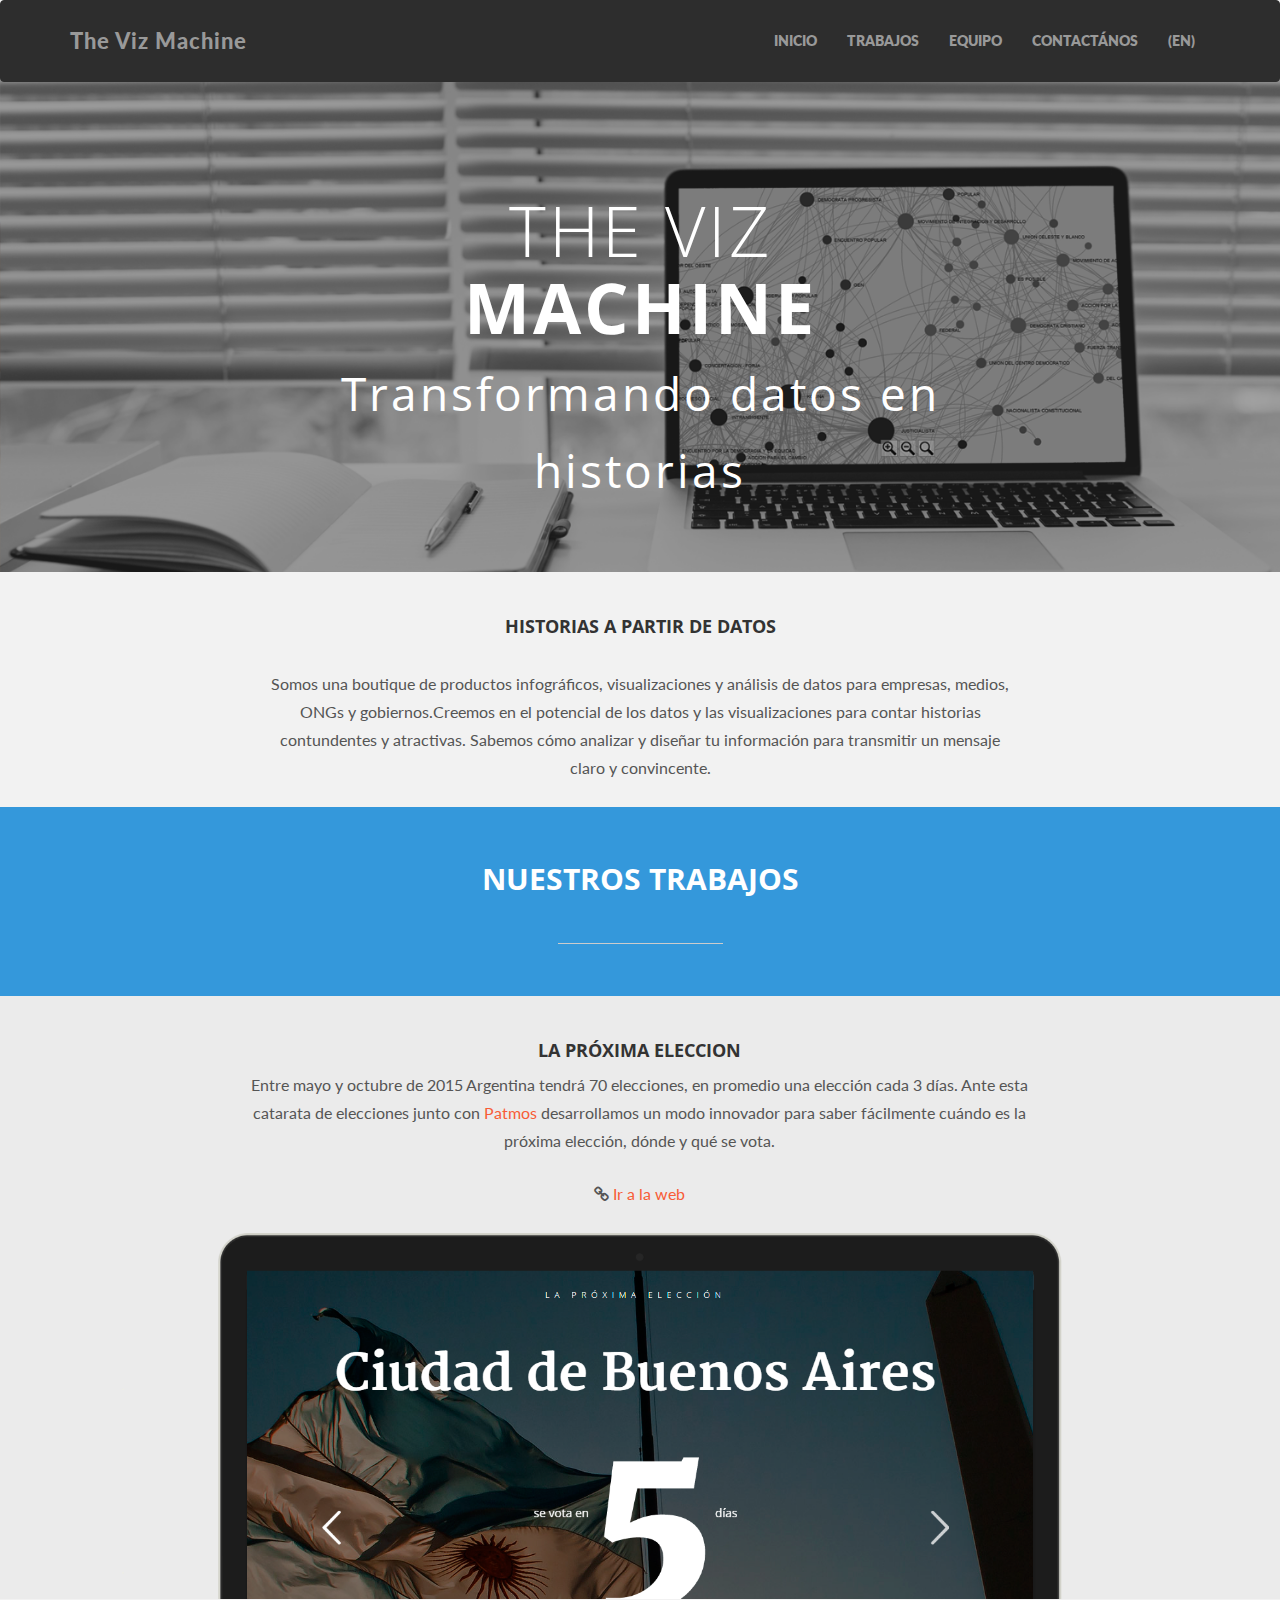
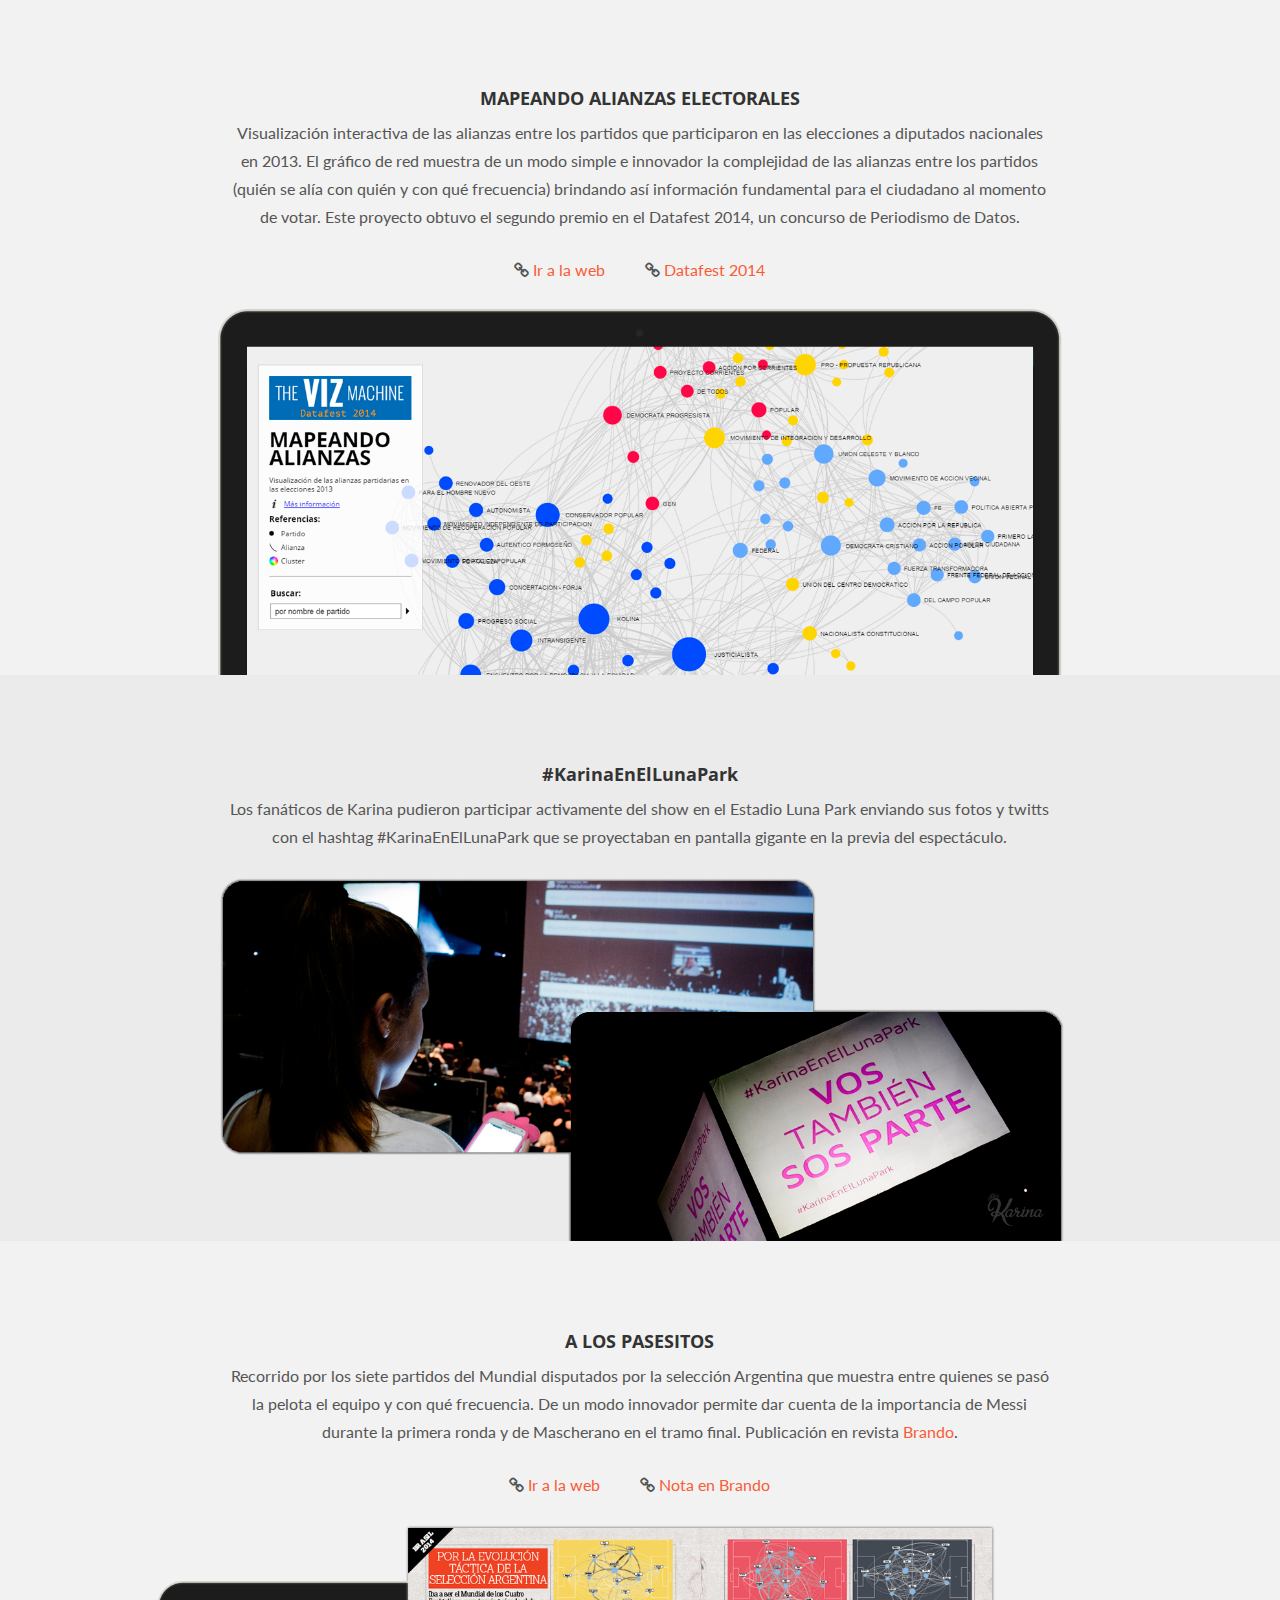
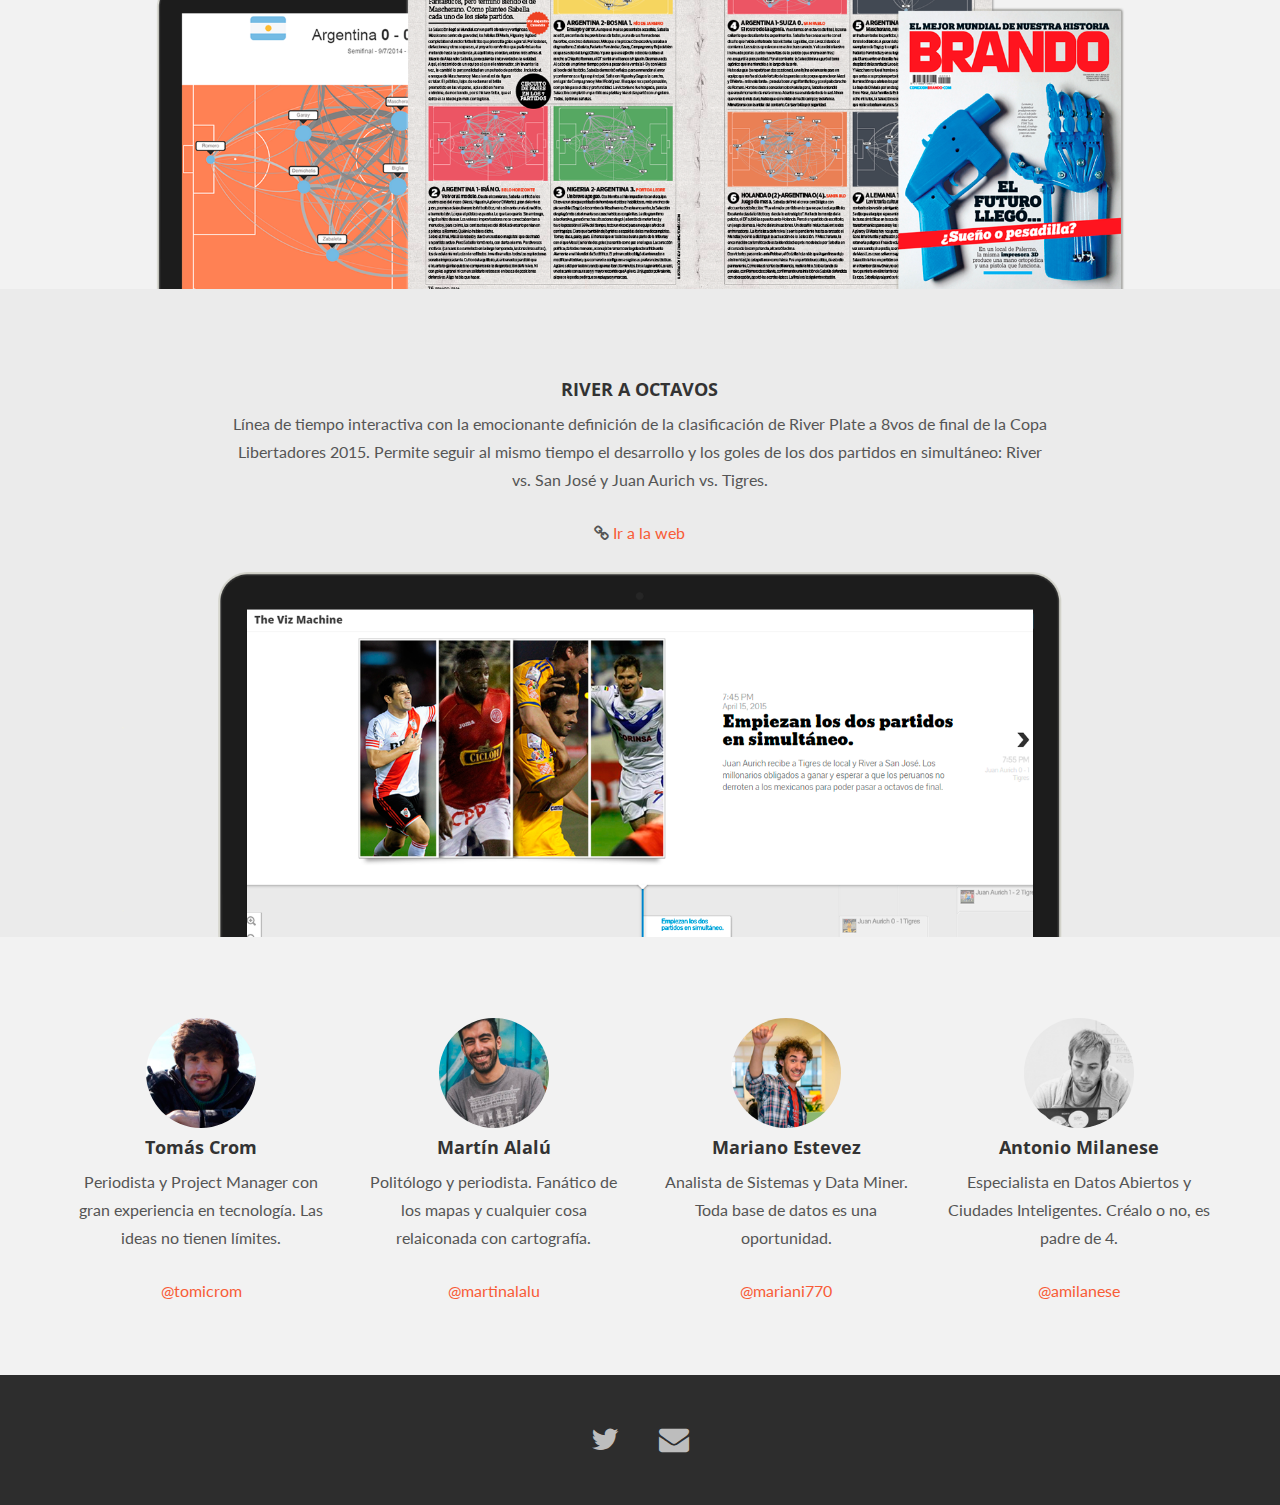
==== es.html @ dc4f29b6 "first commit" ====
<!DOCTYPE html>
<html lang="en">
  <head>
    <meta charset="utf-8">
    <meta http-equiv="X-UA-Compatible" content="IE=edge">
    <meta name="viewport" content="width=deveta ice-width, initial-scale=1.0">
    <link rel="shortcut icon" href="assets/ico/favicon.png">

      <meta name="description" content="Somos una boutique de productos infográficos, visualizaciones y análisis de datos para empresas, medios, ONGs y gobiernos." />
      <meta name="keywords" content="datos, visualización, infografía, visualization, datos abiertos" />
      <meta name="robots" content="INDEX, FOLLOW" />
      <meta name="author" content="The Viz Machine" />
      <meta name="geo.region" content="AR" />



      <!-- Facebook Stuff -->
      <meta property="og:type" content="website" />
      <meta property="og:site_name" content="The Viz Machine" />
      <meta property="og:title" content="The Viz Machine - Transformando datos en historias" />
      <meta property="og:description" content="Somos una boutique de productos infográficos, visualizaciones y análisis de datos para empresas, medios, ONGs y gobiernos." />
      <meta property="og:image" content="http://i.imgur.com/usTSU2f.png" />
      <meta property="og:url" content="http://thevizmachine.github.io" />

      
      <!-- Twitter Stuff -->
      <meta property="twitter:card" content="summary_large_image" />
      <meta property="twitter:site" content="@thevizmachine" />
      <meta property="twitter:title" content="The Viz Machine - Transformando datos en historias." />
      <meta property="twitter:description" content="Somos una boutique de productos infográficos, visualizaciones y análisis de datos para empresas, medios, ONGs y gobiernos." />
      <meta property="twitter:image" content="http://i.imgur.com/MyUVtTA.png" />
      <meta property="twitter:url" content="http://thevizmachine.github.io" />



    <title>The Viz Machine - Transformando datos en historias</title>

    <!-- Bootstrap core CSS -->
    <link href="assets/css/bootstrap.css" rel="stylesheet">
    <link href="assets/css/font-awesome.min.css" rel="stylesheet">

    <!-- Custom styles for this template -->
    <link href="assets/css/main.css" rel="stylesheet">



    <!-- HTML5 shim and Respond.js IE8 support of HTML5 elements and media queries -->
    <!--[if lt IE 9]>
      <script src="https://oss.maxcdn.com/libs/html5shiv/3.7.0/html5shiv.js"></script>
      <script src="https://oss.maxcdn.com/libs/respond.js/1.3.0/respond.min.js"></script>
    <![endif]-->
  </head>

  <body data-spy="scroll" data-target=".navbar" style="
    margin-top: 0px;
">

    <!-- Fixed navbar -->
    <div id="navbar"class="navbar navbar-inverse" role="navigation" style="
    margin-bottom: 0px;
">
      <div class="container">
        <div class="navbar-header">
          <button type="button" class="navbar-toggle" data-toggle="collapse" data-target=".navbar-collapse">
            <span class="icon-bar"></span>
            <span class="icon-bar"></span>
            <span class="icon-bar"></span>
          </button>
          <a class="navbar-brand" href="#">The Viz Machine</a>
        </div>
        <div class="navbar-collapse collapse">
          <ul class="nav navbar-nav navbar-right">
            <li><a class="anchorLink" href="#top">INICIO</a></li>
            <li><a class="anchorLink" href="#work">TRABAJOS</a></li>
            <li><a class="anchorLink" href="#team">EQUIPO</a></li>
            <li><a href="#" data-toggle="modal" data-target="#myModal">CONTACTÁNOS</a></li>
            <li><a href="index.html">(EN)</a></li>
           </ul>
        </div><!--/.nav-collapse -->
      </div>
    </div>

	<div id="top">
	<div id="headerwrap">
		<div class="container">
			<div class="row centered">
				<div class="col-lg-8 col-lg-offset-2">
				<h1>THE VIZ <br><b>MACHINE</b><br>
				<small>Transformando datos en historias</small></h1>
				</div>
			</div><!-- row -->
		</div><!-- container -->
	</div><!-- headerwrap -->
	</div>
	
		<div class="container w">
			<div class="row centered">
				<div class="col-lg-8 col-lg-offset-2">
					<h4>HISTORIAS A PARTIR DE DATOS</h4> <br>
					<p>Somos una boutique de productos infográficos, visualizaciones y análisis de datos para empresas, medios, ONGs y gobiernos.Creemos en el potencial de los datos y las visualizaciones para contar historias contundentes y atractivas. Sabemos cómo analizar y diseñar tu información para transmitir un mensaje claro y convincente.</p>
				</div>
			</div><!-- row -->
		</div><!-- container -->
	
	<div id="work">
		<div id="blue">
				<div class="container">
					<div class="row centered">
						<div class="col-lg-8 col-lg-offset-2">
							<h2 id="whitetitle">NUESTROS TRABAJOS</h2><br>
						</div>
						<div class="col-lg-2 col-lg-offset-5">
							<hr>
							
						</div>

					</div><!-- row -->
				</div><!-- container -->
			
			</div>

	<!-- FEATURE SECTION -->

	<div class="container wb2">
		<div class="row centered">

		

		
			<div class="col-lg-8 col-lg-offset-2">
				<h4>LA PRÓXIMA ELECCION</h4>
				<p>Entre mayo y octubre de 2015 Argentina tendrá 70 elecciones, en promedio una elección cada 3 días. Ante esta catarata de elecciones junto con <a href="http://patmos.io">Patmos</a> desarrollamos un modo innovador para saber fácilmente cuándo es la próxima elección, dónde y qué se vota.</p>
			<p><i class="fa fa-link"></i> <a href="http://laproximaeleccion.com/">Ir a la web</a></p>

			</div>
			<div class="col-lg-2"></div>
			<div class="col-lg-10 col-lg-offset-1">
				<img class="img-responsive" src="assets/img/lpe.png" alt="">
			</div>
		</div><!-- row -->
	</div><!-- container -->


	<!-- FEATURE SECTION -->
	<div class="container wb1">
		<div class="row centered">
			<br><br>
			<div class="col-lg-8 col-lg-offset-2">
				<h4>MAPEANDO ALIANZAS ELECTORALES</h4>
				<p>Visualización interactiva de las alianzas entre los partidos que participaron en las elecciones a diputados nacionales en 2013. El gráfico de red muestra de un modo simple e innovador la complejidad de las alianzas entre los partidos (quién se alía con quién y con qué frecuencia) brindando así información fundamental para el ciudadano al momento de votar. Este proyecto obtuvo el segundo premio en el Datafest 2014, un concurso de Periodismo de Datos.</p>
			<p><i class="fa fa-link"></i> <a href="http://thevizmachine.github.io/mapeandoalianzas/">Ir a la web</a>&nbsp;&nbsp;&nbsp;&nbsp;&nbsp;&nbsp;&nbsp;&nbsp;&nbsp; <i class="fa fa-link"></i> <a href="http://blogs.lanacion.com.ar/datafest/2014/12/19/ganadores-del-concurso-datafest/">Datafest 2014</a></p>


			</div>
			<div class="col-lg-2"></div>
			<div class="col-lg-10 col-lg-offset-1">
				<img class="img-responsive" src="assets/img/alianzas.png" alt="">
			</div>
		</div><!-- row -->
	</div><!-- container -->

		<!-- FEATURE SECTION -->
	<div class="container wb2">
		<div class="row centered">
			<br><br>
			<div class="col-lg-8 col-lg-offset-2">
				<h4>#KarinaEnElLunaPark</h4>
				<p>Los fanáticos de Karina pudieron participar activamente del show en el Estadio Luna Park enviando sus fotos y twitts con el hashtag #KarinaEnElLunaPark que se proyectaban en pantalla gigante en la previa del espectáculo.</p>
			

			</div>
			<div class="col-lg-2"></div>
			<div class="col-lg-10 col-lg-offset-1">
				<img class="img-responsive" src="assets/img/karina.png" alt="">
			</div>
		</div><!-- row -->
	</div><!-- container -->

		<!-- FEATURE SECTION -->
	<div class="container wb1">
		<div class="row centered">
			<br><br>
			<div class="col-lg-8 col-lg-offset-2">
				<h4>A LOS PASESITOS</h4>
				<p>Recorrido por los siete partidos del Mundial disputados por la selección Argentina que muestra entre quienes se pasó la pelota el equipo y con qué frecuencia. De un modo innovador permite dar cuenta de la importancia de Messi durante la primera ronda y de Mascherano en el tramo final. Publicación en revista <a href="http://www.conexionbrando.com/">Brando</a>.</p>
			<p><i class="fa fa-link"></i> <a href="http://thevizmachine.github.io/alospasesitos">Ir a la web</a>&nbsp;&nbsp;&nbsp;&nbsp;&nbsp;&nbsp;&nbsp;&nbsp;&nbsp; <i class="fa fa-link"></i> <a href="http://issuu.com/thevizmachine/docs/evoluciontactica">Nota en Brando</a></p>

			</div>
			<div class="col-lg-2"></div>
			<div class="col-lg-10 col-lg-offset-1">
				<img class="img-responsive" src="assets/img/pasesitos.png" alt="">
			</div>
		</div><!-- row -->
	</div><!-- container -->

		<!-- FEATURE SECTION -->
	<div class="container wb2">
		<div class="row centered">
			<br><br>
			<div class="col-lg-8 col-lg-offset-2">
				<h4>RIVER A OCTAVOS</h4>
				<p>Línea de tiempo interactiva con la emocionante definición de la clasificación de River Plate a 8vos de final de la Copa Libertadores 2015. Permite seguir al mismo tiempo el desarrollo y los goles de los dos partidos en simultáneo: River vs. San José y Juan Aurich vs. Tigres.</p>
			<p><i class="fa fa-link"></i> <a href="http://thevizmachine.github.io/river">Ir a la web</a>
			</div>
			<div class="col-lg-2"></div>
			<div class="col-lg-10 col-lg-offset-1">
				<img class="img-responsive" src="assets/img/river.png" alt="">
			</div>
		</div><!-- row -->
	</div><!-- container -->
</div>

	<div id="team" class="container w">
			<div class="row centered">
				<br><br>
				<div class="col-lg-3">
					<img class="img-circle" src="assets/img/tomi.png" width="110" height="110" alt="">
					<h4>Tomás Crom</h4>
					<p>Periodista y Project Manager con gran experiencia en tecnología. Las ideas no tienen límites.</p>
					<p><a href="http://twitter.com/tomicrom">@tomicrom</a></p>
				</div><!-- col-lg-3 -->

				<div class="col-lg-3">
					<img class="img-circle" src="assets/img/marto.png" width="110" height="110" alt="">
					<h4>Martín Alalú</h4>
					<p>Politólogo y periodista. Fanático de los mapas y cualquier cosa relaiconada con cartografía.</p>
					<p><a href="http://twitter.com/martinalalu">@martinalalu</a></p>
				</div><!-- col-lg-3 -->

				<div class="col-lg-3">
					<img class="img-circle" src="assets/img/marian.png" width="110" height="110" alt="">
					<h4>Mariano Estevez</h4>
					<p>Analista de Sistemas y Data Miner. Toda base de datos es una oportunidad.</p>
					<p><a href="http://twitter.com/mariani770">@mariani770</a></p>
				</div><!-- col-lg-3 -->

				<div class="col-lg-3">
					<img class="img-circle" src="assets/img/tony.png" width="110" height="110" alt="">
					<h4>Antonio Milanese</h4>
					<p>Especialista en Datos Abiertos y Ciudades Inteligentes. Créalo o no, es padre de 4. </p>
					<p><a href="http://twitter.com/amilanese">@amilanese</a></p>
				</div><!-- col-lg-3 -->

			</div><!-- row -->
			<br>
			<br>
		</div><!-- container -->




	
	
	
	
	<!-- FOOTER -->
	<div id="f">
		<div class="container">
			<div class="row centered">
				<a href="http://twitter.com/thevizmachine"><i class="fa fa-twitter"></i></a><a href="#" data-toggle="modal" data-target="#myModal"><i class="fa fa-envelope"></i></a>
		
			</div><!-- row -->
		</div><!-- container -->
	</div><!-- Footer -->



	<!-- MODAL FOR CONTACT -->
	<!-- Modal -->
	<div class="modal fade" id="myModal" tabindex="-1" role="dialog" aria-labelledby="myModalLabel" aria-hidden="true">
	  <div class="modal-dialog">
	    <div class="modal-content">
	      <div class="modal-header">
	        <button type="button" class="close" data-dismiss="modal" aria-hidden="true">&times;</button>
	        <h4 class="modal-title" id="myModalLabel">Ponete en contacto con nosotros!</h4>
	      </div>
	      <div class="modal-body">
		        <div class="row centered">
		        	<p></p>
		        	<div class="row centered">
		        					<h4><a href="mailto:thevizmachine@gmail.com"><i class="fa fa-envelope"></i> thevizmachine@gmail.com</a></h4><br>
		        					<h4><a href="http://twitter.com/thevizmachine"><i class="fa fa-twitter"></i> thevizmachine</a></h4>
		        					
		        			
		        				</div><!-- row -->
		        	
		        </div>
	      </div>
	      <div class="modal-footer">
	        <button type="button" class="btn btn-danger" data-dismiss="modal">Ok</button>
	      </div>
	    </div><!-- /.modal-content -->
	  </div><!-- /.modal-dialog -->
	</div><!-- /.modal -->


    <!-- Bootstrap core JavaScript
    ================================================== -->
    <!-- Placed at the end of the document so the pages load faster -->
    <script src="https://code.jquery.com/jquery-1.10.2.min.js"></script>
    <script src="assets/js/bootstrap.min.js"></script>
 
    <script type="text/javascript">
    $(function () {
      $('[data-toggle="tooltip"]').tooltip()
    })
    </script>
	<script>
	  (function(i,s,o,g,r,a,m){i['GoogleAnalyticsObject']=r;i[r]=i[r]||function(){
	  (i[r].q=i[r].q||[]).push(arguments)},i[r].l=1*new Date();a=s.createElement(o),
	  m=s.getElementsByTagName(o)[0];a.async=1;a.src=g;m.parentNode.insertBefore(a,m)
	  })(window,document,'script','//www.google-analytics.com/analytics.js','ga');

	  ga('create', 'UA-62264370-1', 'auto');
	  ga('send', 'pageview');

	</script>
		<script>
		$('a').click(function(){
	    $('html, body').animate({
	        scrollTop: $( $(this).attr('href') ).offset().top
	    }, 500);
	    return false;
		});
		</script>

  </body>
</html>
---- assets/css/main.css ----
/*
 * Author: Carlos Alvarez
 * URL: http://alvarez.is
 *
 * Project Name: SPOT - Free Bootstrap 3 Theme
 * Version: 1.0
 * URL: http://blacktie.co
 */
 
/* FONTS */
@import url(http://fonts.googleapis.com/css?family=Lato:300,400,700,900);
@import url(http://fonts.googleapis.com/css?family=Open+Sans:400,300,700,800);

/* OVERALL ASPECT */

body {
  background-color: #f2f2f2;
    font-family: "Lato";
    font-weight: 400;
    font-size: 16px;
    color: #555;

    -webkit-font-smoothing: antialiased;
    -webkit-overflow-scrolling: touch;
    
    margin-top: 70px;

  position: relative;

}

/* Titles */
h1, h2, h3, h4, h5, h6 {
    font-family: "Open Sans";
    font-weight: 700;
    color: #333;
}


/* Paragraph & Typographic */
p {
    line-height: 28px;
    margin-bottom: 25px;
}

.centered {
    text-align: center;
}

/* Links */
a {
    color: #f85c37;
    word-wrap: break-word;

    -webkit-transition: color 0.1s ease-in, background 0.1s ease-in;
    -moz-transition: color 0.1s ease-in, background 0.1s ease-in;
    -ms-transition: color 0.1s ease-in, background 0.1s ease-in;
    -o-transition: color 0.1s ease-in, background 0.1s ease-in;
    transition: color 0.1s ease-in, background 0.1s ease-in;
}

a:hover,
a:focus {
    color: #7b7b7b;
    text-decoration: none;
    outline: 0;
}

a:before,
a:after {
    -webkit-transition: color 0.1s ease-in, background 0.1s ease-in;
    -moz-transition: color 0.1s ease-in, background 0.1s ease-in;
    -ms-transition: color 0.1s ease-in, background 0.1s ease-in;
    -o-transition: color 0.1s ease-in, background 0.1s ease-in;
    transition: color 0.1s ease-in, background 0.1s ease-in;
}

 hr {
    display: block;
    height: 1px;
    border: 0;
    border-top: 1px solid #ccc;
    margin: 1em 0;
    padding: 0;
}


.navbar {
	font-weight: 800;
	font-size: 14px;
	padding-top: 15px;
	padding-bottom: 15px;
}

.navbar-inverse {
	background: #2d2d2d;
	border-color: #2d2d2d;
}



.navbar-inverse .navbar-brand {
	color: #999999;
	font-weight: bolder;
	font-size: 22px;
	letter-spacing: 1px;
}

.navbar-inverse .navbar-brand i {
	color: #ff7878;
	font-size: 22px;
	letter-spacing: 1px;
}

/*TILT*/
.tilt {
  -webkit-transition: all 0.5s ease;
     -moz-transition: all 0.5s ease;
       -o-transition: all 0.5s ease;
      -ms-transition: all 0.5s ease;
          transition: all 0.5s ease;
}
 
.tilt:hover {
  -webkit-transform: rotate(-10deg);
     -moz-transform: rotate(-10deg);
       -o-transform: rotate(-10deg);
      -ms-transform: rotate(-10deg);
          transform: rotate(-10deg);
}

/* ==========================================================================
   Wrap Sections
   ========================================================================== */

#headerwrap {
	background: url(../img/header-bg3.png) no-repeat center top;
	margin-top: -10px;
	padding-top:20px;
	text-align:center;
	background-attachment: relative;
	background-position: center center;
	min-height: 500px;
	width: 100%;
	
    -webkit-background-size: 100%;
    -moz-background-size: 100%;
    -o-background-size: 100%;
    background-size: 100%;

    -webkit-background-size: cover;
    -moz-background-size: cover;
    -o-background-size: cover;
    background-size: cover;


}

#headerwrap h1 {
	margin-top: 100px;
	color: white;
	font-size: 70px;
	font-weight: 300;
	letter-spacing: 3px;
}

#headerwrap h2 {
	color: white;
	font-size: 40px;
	font-weight: 700;
	letter-spacing: 2px;
	text-transform: uppercase;
}

/* Dark Grey Wrap */
#dg {
	background: #e0e0e0;
	padding-top: 70px;
	padding-bottom: 70px;
	text-align: center;
}

#dg h4 {
	font-weight: 700;
}

/* Light Grey */
#lg {
	background: #ebebeb;
	padding-top: 70px;
	padding-bottom: 70px;
	text-align: center;
}

#lg h4 {
	font-weight: 700;
}


/* Red Wrap */
#r {
	background: #ff7878;
	padding-top: 35px;
	padding-bottom: 35px;
}

#r h4 {
	color: white;
	font-weight: 700;
}

#r p {
	color: white;
}

/* Blue Wrap */

#blue {
	background: #3498db;
	padding-top: 35px;
	padding-bottom: 35px;
}

#blue h4 {
	color: white;
	font-weight: 700;
}

#blue p {
	color: white;
}



/* Footer Wrap */
#f {
	background: #2d2d2d;
	padding-top: 30px;
	padding-bottom: 30px;
}

#f i {
	color: #bdbdbd;
	font-size: 30px;
	padding: 20px;
}

#f i:hover {
	color: #ff7878;
}

/****** SECTIONS *****/

.w {
	padding-top: 35px;
}

.w h4 {
	font-weight: 700;
}

.w h3 {
    padding-top: 70px;
    font-weight:900;
}

.w i {
	color: #fff;
	font-size: 30px;
}

.wb {
    padding-top: 35px;
    margin-bottom: 0px;
    
}

.wb h4 {
    font-weight: 700;
}

.wb2 {
	padding-top: 35px;
	margin-bottom: 0px;
    background: #ebebeb;
      width: 100%;
}

.wb2 h4 {
	font-weight: 700;
}

.wb1 {
    padding-top: 35px;
    margin-bottom: 0px;
    background: #f2f2f2;
      width: 100%;
}

.wb1 h4 {
    font-weight: 700;
}





.desc {
	padding-top: 35px;
}

.desc h4 {
	font-weight: 700;
}

.desc i {
	color: #ff7878;
	font-size: 12px;
	padding: 5px;
}

/***** MODAL CONTACT *****/
.modal-content {
	border-radius: 0px;

}

.modal-header {
	background: #bdbdbd;
	color: white;
}

.modal-header h4 {
	font-weight: 700;
}

.modal-body {
	background: #f2f2f2;
    font-family: "Lato";
    font-weight: 300;
    font-size: 16px;
    color: #555;
}

.modal-footer {
	background: #f2f2f2;
	margin-top: 0px; 
}

/* ==========================================================================
   Pricing Tables
   ========================================================================== */
   
.pricing-option {
    padding-bottom: 40px;
}

.pricing-option .pricing-top {
    position: relative;
    background: #222;
    color: white;
    text-align: center;
    font-weight: bold;

    padding: 40px 20px 30px 20px;
    -webkit-box-sizing: border-box;
    -moz-box-sizing: border-box;
    box-sizing: border-box;
}

.pricing-option .pricing-top .special-label {
    display: block;
    width: 100%;
    position: absolute;
    top: 0;
    left: 0;
    background: #1abc9c;
    text-transform: uppercase;
    font-size: 15px;
    font-weight: bold;
    padding: 3px 0;
}

.special .pricing-top {
    background: black;
}

.pricing-option .pricing-edition {
    text-transform: uppercase;
    display: block;
    font-size: 25px;
    letter-spacing: 8px;
}

.pricing-option .price {
    display: inline-block;
    position: relative;
}

.pricing-option .price sup {
    position: absolute;
    top: 50px;
    left: -10px;
    font-size: 24px;
}

.pricing-option .price .price-amount {
    font-size: 108px;
    letter-spacing: -4px;
}

.pricing-option .price small {
    position: relative;
    left: -10px;
    font-size: 18px;
}

.pricing-option ul {
    list-style: none;
    margin: 0;
    background: #eee;
    text-align: center;
    padding-left: 0px;
}

.pricing-option ul li {
    border-bottom: solid 1px #e1e1e1;
    padding-top: 20px;
    padding-bottom: 20px;
}

.pricing-option .pricing-signup {
    display: block;
    text-align: center;
    font-size: 18px;
    font-weight: bold;
    padding: 15px 10px;
    color: white;
    background: #1abc9c;
}

.pricing-option .pricing-signup:hover {
    background: #ff7878;
}


#rcorners2 {
    border-radius: 20px;
    border: 2px solid white;
    padding: 20px; 
    width: 100%;
    height: 100%;    
}

#rcorners1 {
    border-radius: 20px;
    border: 2px solid black;
    padding: 20px; 
    width: 100%;
    height: 100%;    
}

hr {
  color: #123455;
}

#whitetitle {
    color: white;
}
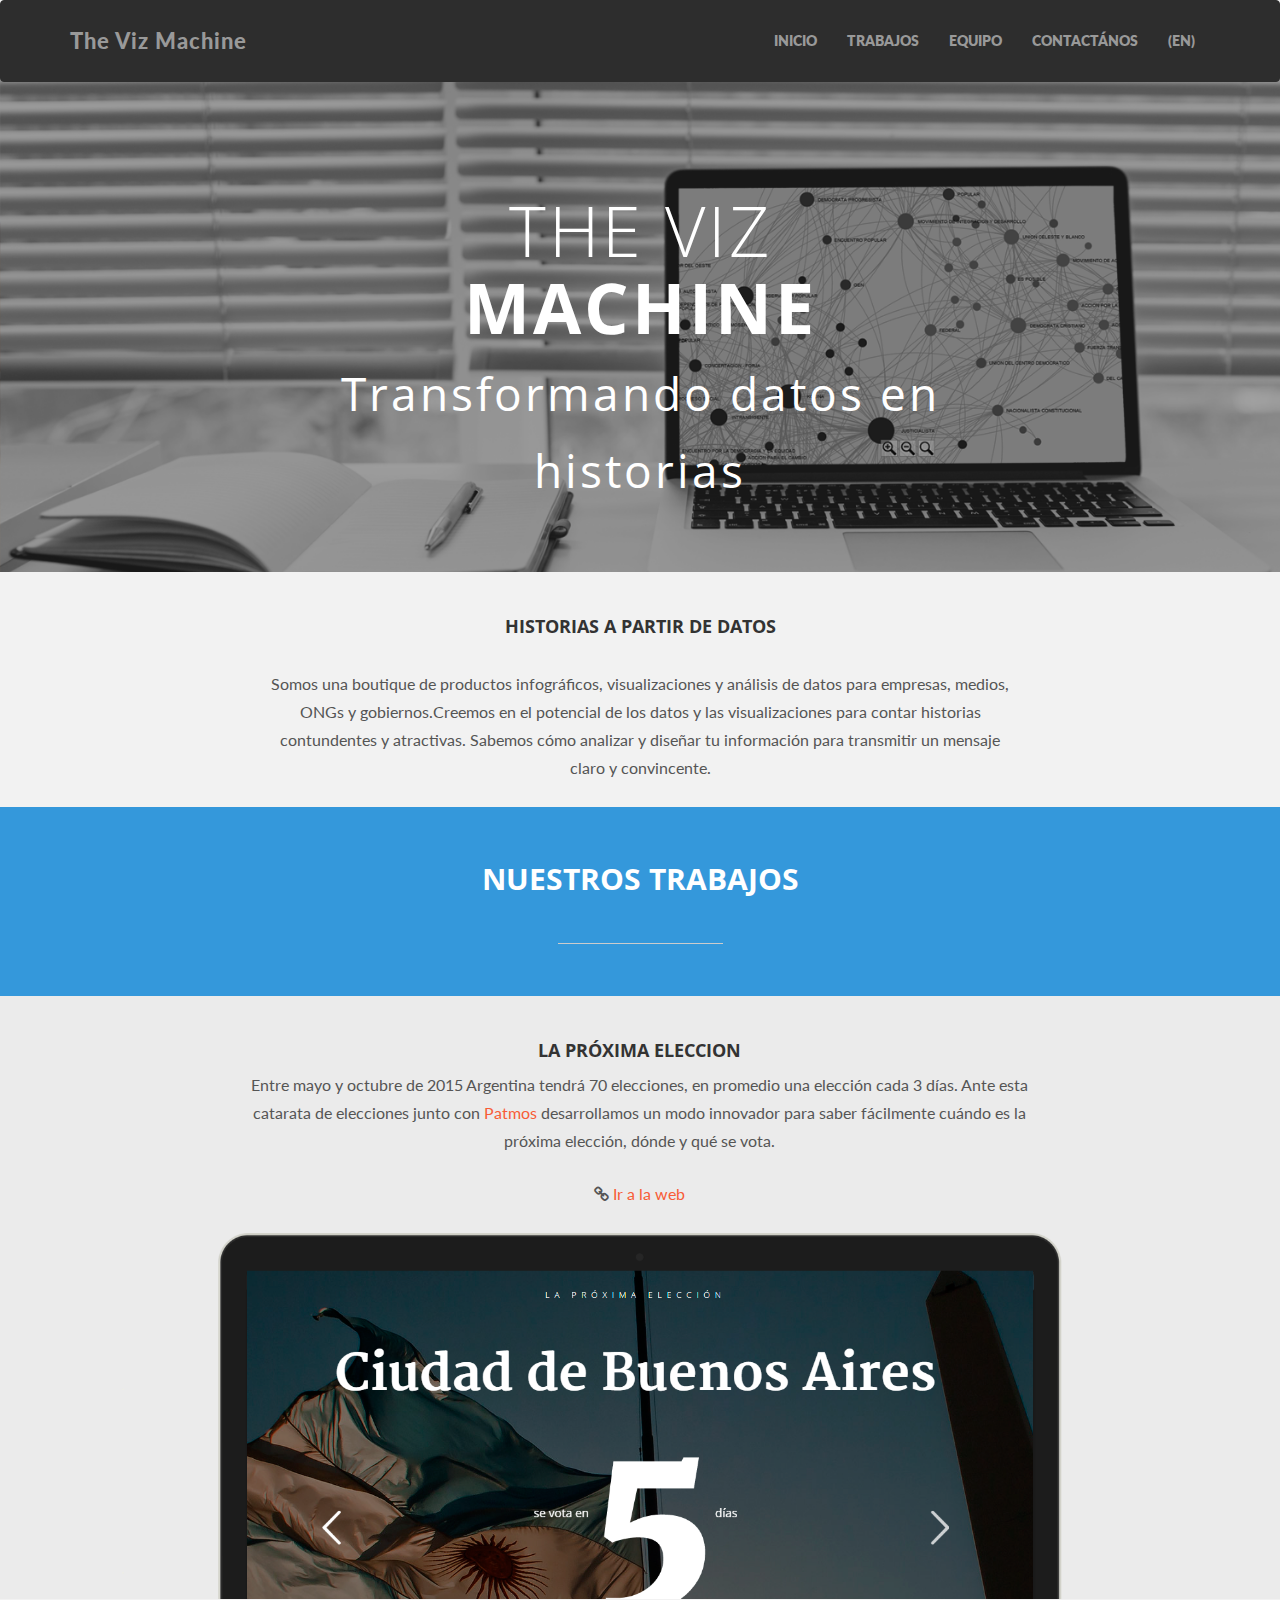
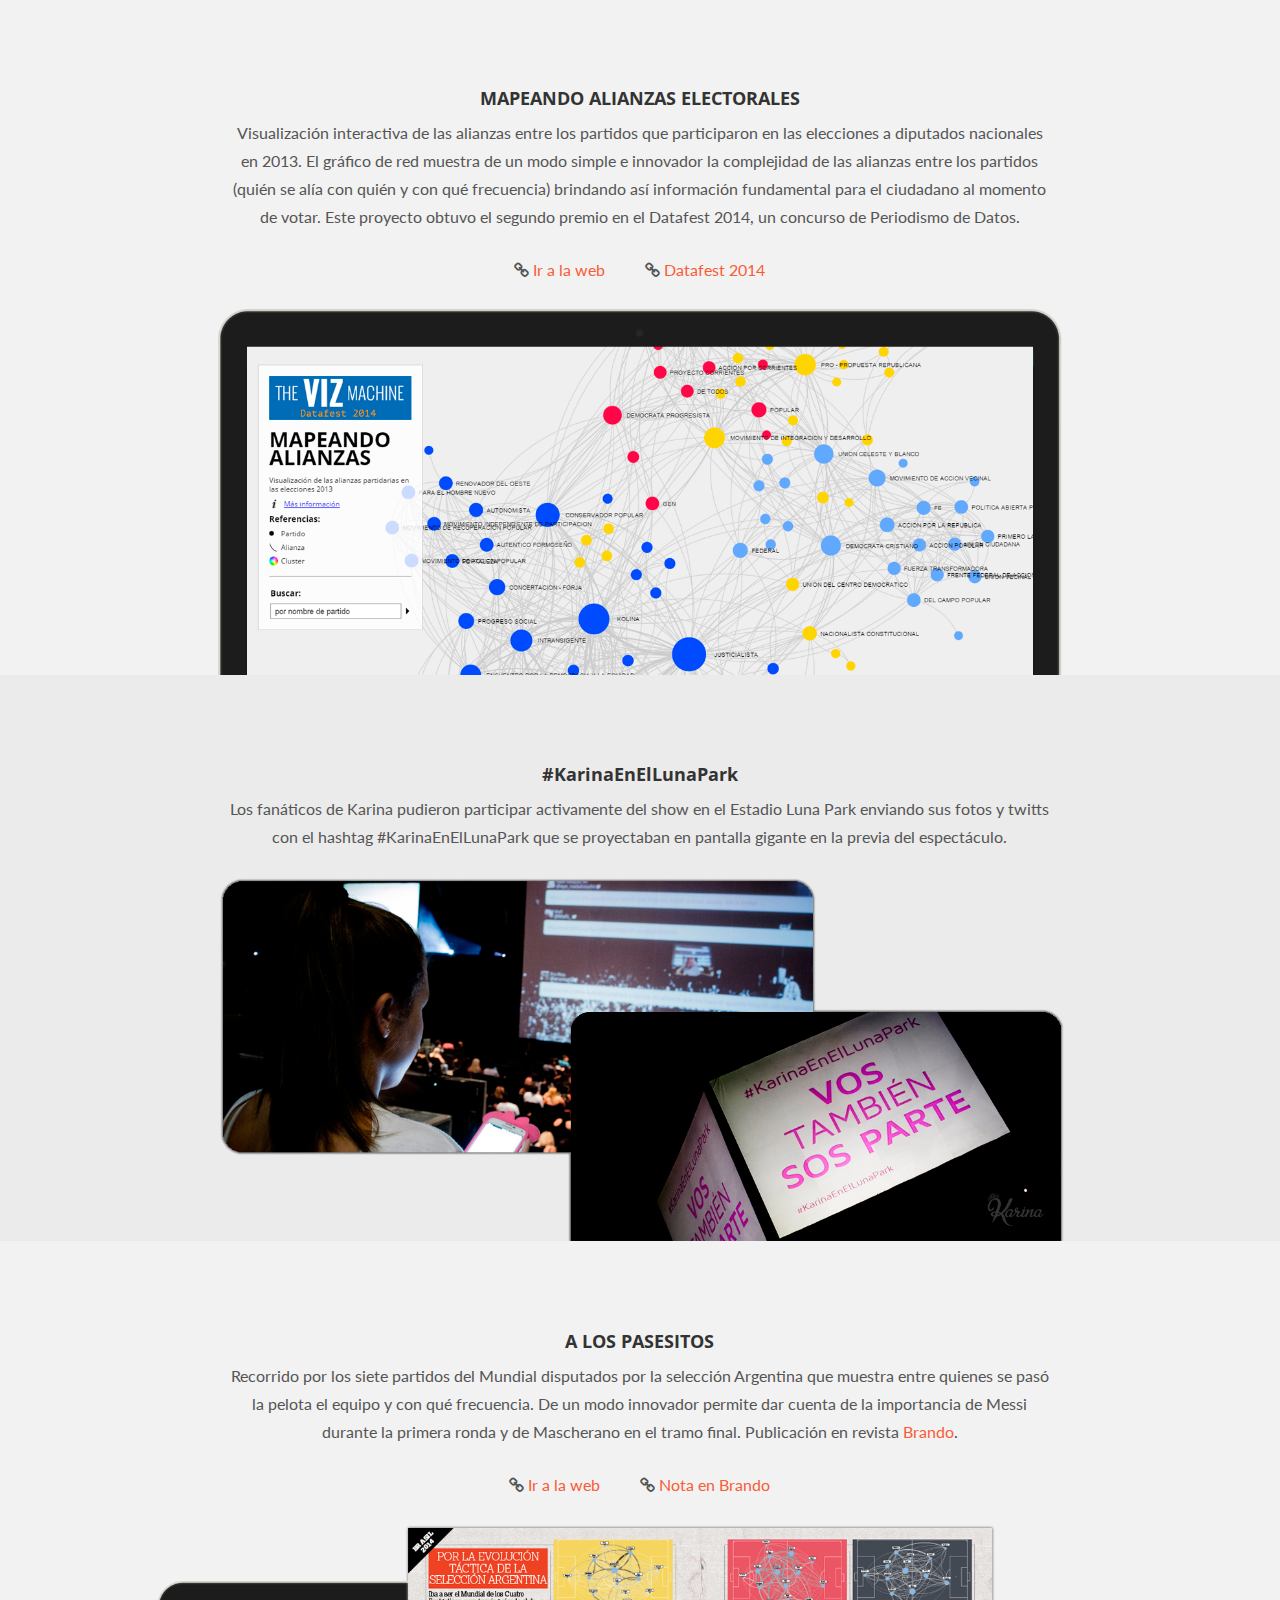
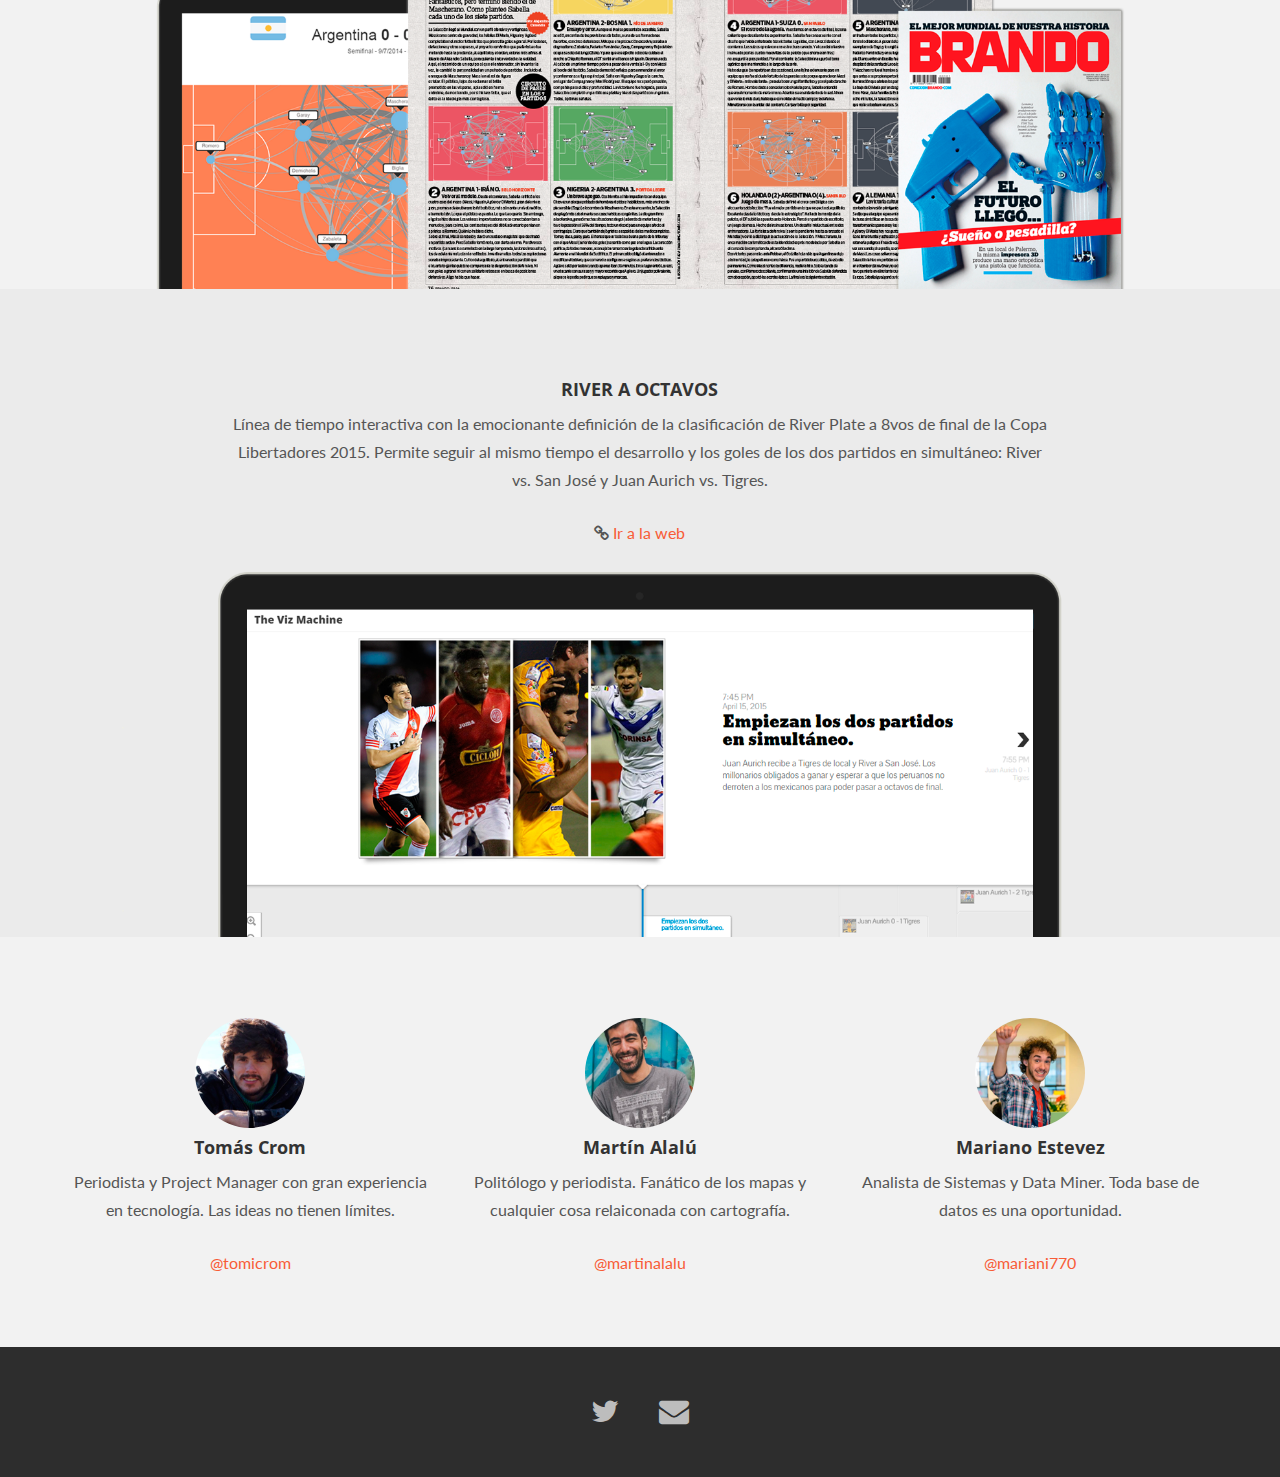
==== commit ddcb39c4: "update equipo" ====
--- a/es.html
+++ b/es.html
@@ -4,7 +4,24 @@
     <meta charset="utf-8">
     <meta http-equiv="X-UA-Compatible" content="IE=edge">
     <meta name="viewport" content="width=deveta ice-width, initial-scale=1.0">
-    <link rel="shortcut icon" href="assets/ico/favicon.png">
+    	<!-- FAVICON Stuff -->
+	<link rel="apple-touch-icon" sizes="57x57" href="apple-icon-57x57.png">
+<link rel="apple-touch-icon" sizes="60x60" href="apple-icon-60x60.png">
+<link rel="apple-touch-icon" sizes="72x72" href="apple-icon-72x72.png">
+<link rel="apple-touch-icon" sizes="76x76" href="apple-icon-76x76.png">
+<link rel="apple-touch-icon" sizes="114x114" href="apple-icon-114x114.png">
+<link rel="apple-touch-icon" sizes="120x120" href="apple-icon-120x120.png">
+<link rel="apple-touch-icon" sizes="144x144" href="apple-icon-144x144.png">
+<link rel="apple-touch-icon" sizes="152x152" href="apple-icon-152x152.png">
+<link rel="apple-touch-icon" sizes="180x180" href="apple-icon-180x180.png">
+<link rel="icon" type="image/png" sizes="192x192"  href="android-icon-192x192.png">
+<link rel="icon" type="image/png" sizes="32x32" href="favicon-32x32.png">
+<link rel="icon" type="image/png" sizes="96x96" href="favicon-96x96.png">
+<link rel="icon" type="image/png" sizes="16x16" href="favicon-16x16.png">
+<link rel="manifest" href="manifest.json">
+<meta name="msapplication-TileColor" content="#ffffff">
+<meta name="msapplication-TileImage" content="ms-icon-144x144.png">
+<meta name="theme-color" content="#ffffff">
 
       <meta name="description" content="Somos una boutique de productos infográficos, visualizaciones y análisis de datos para empresas, medios, ONGs y gobiernos." />
       <meta name="keywords" content="datos, visualización, infografía, visualization, datos abiertos" />
@@ -213,33 +230,28 @@
 	<div id="team" class="container w">
 			<div class="row centered">
 				<br><br>
-				<div class="col-lg-3">
+				<div class="col-md-4">
 					<img class="img-circle" src="assets/img/tomi.png" width="110" height="110" alt="">
 					<h4>Tomás Crom</h4>
 					<p>Periodista y Project Manager con gran experiencia en tecnología. Las ideas no tienen límites.</p>
 					<p><a href="http://twitter.com/tomicrom">@tomicrom</a></p>
 				</div><!-- col-lg-3 -->
 
-				<div class="col-lg-3">
+				<div class="col-md-4">
 					<img class="img-circle" src="assets/img/marto.png" width="110" height="110" alt="">
 					<h4>Martín Alalú</h4>
 					<p>Politólogo y periodista. Fanático de los mapas y cualquier cosa relaiconada con cartografía.</p>
 					<p><a href="http://twitter.com/martinalalu">@martinalalu</a></p>
 				</div><!-- col-lg-3 -->
 
-				<div class="col-lg-3">
+				<div class="col-md-4">
 					<img class="img-circle" src="assets/img/marian.png" width="110" height="110" alt="">
 					<h4>Mariano Estevez</h4>
 					<p>Analista de Sistemas y Data Miner. Toda base de datos es una oportunidad.</p>
 					<p><a href="http://twitter.com/mariani770">@mariani770</a></p>
 				</div><!-- col-lg-3 -->
 
-				<div class="col-lg-3">
-					<img class="img-circle" src="assets/img/tony.png" width="110" height="110" alt="">
-					<h4>Antonio Milanese</h4>
-					<p>Especialista en Datos Abiertos y Ciudades Inteligentes. Créalo o no, es padre de 4. </p>
-					<p><a href="http://twitter.com/amilanese">@amilanese</a></p>
-				</div><!-- col-lg-3 -->
+				
 
 			</div><!-- row -->
 			<br>
